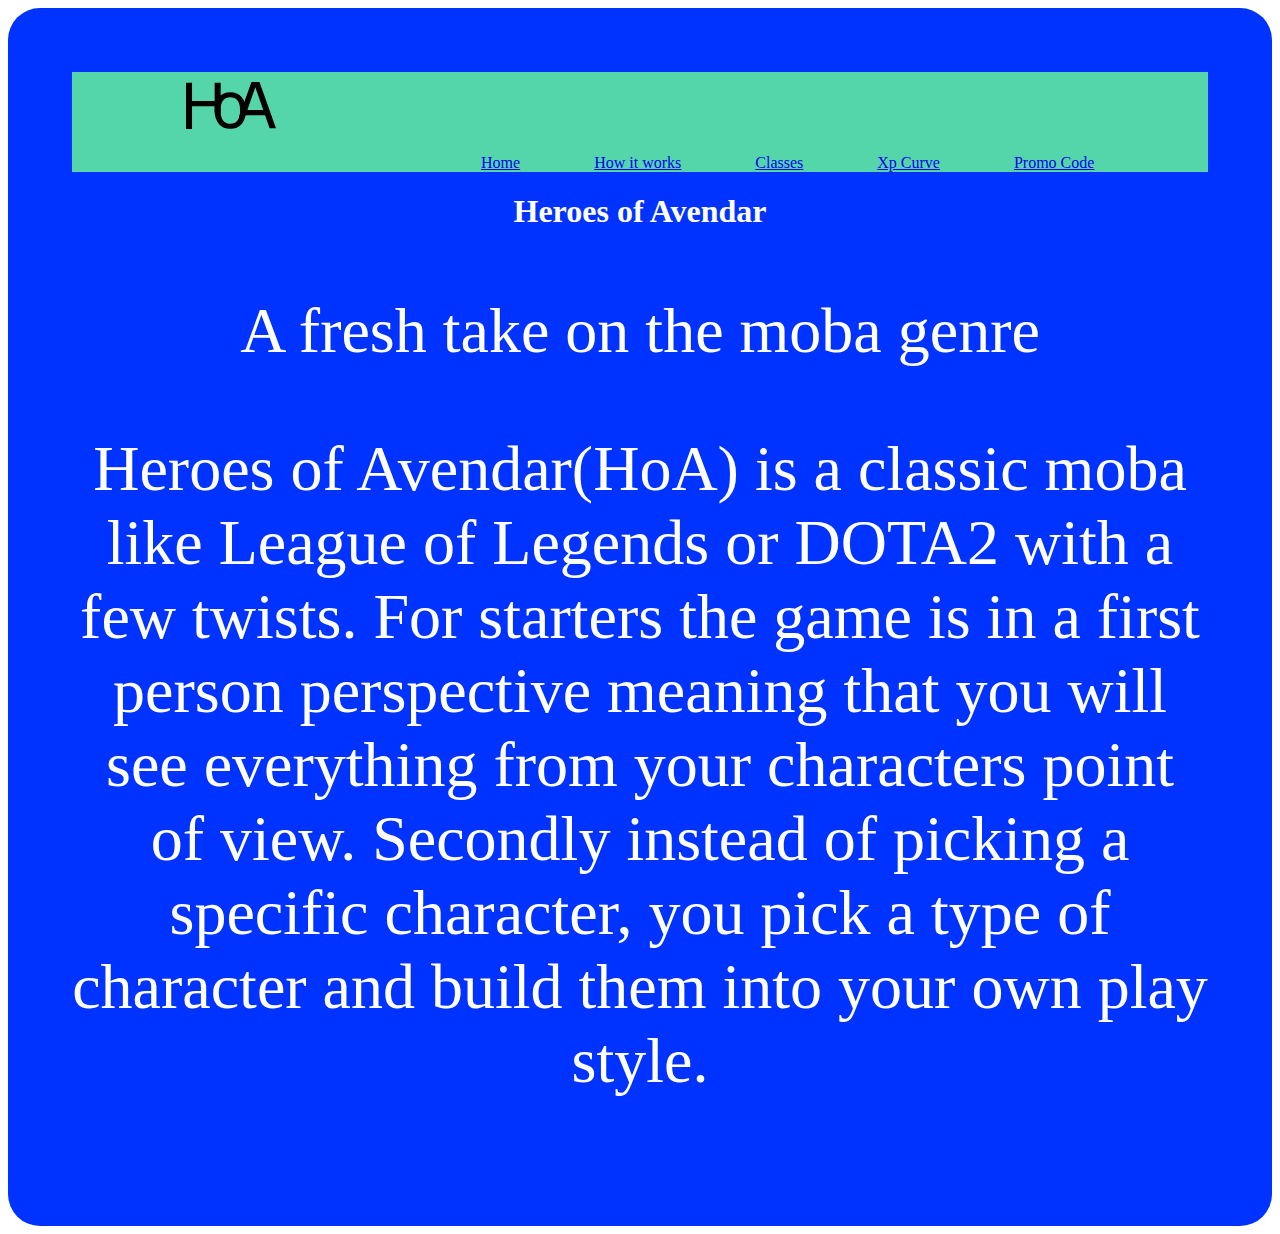
==== index.html @ ce511b8d "first commit" ====
<!DOCTYPE html>
<html lang="en" dir="ltr">
  <head>
    <meta charset="utf-8">
    <title>Heroes of Avendar</title>
    <link rel="stylesheet" href="css/style.css">
  </head>

  <header>
    <div class="container">
      <img src="images/HoA.svg" alt="logo" class="logo">

      <nav>
        <ul>
          <li><a href="index.html">Home</a></li>
          <li><a href="pages/how.html">How it works</a></li>
          <li><a href="pages/classes.html">Classes</a></li>
          <li><a href="pages/xpCurve.html">Xp Curve</a></li>
          <li><a href="pages/promoCode.html">Promo Code</a></li>

        </ul>
      </nav>

    </div>
  </header>

  <body>
    <h1>Heroes of Avendar</h1>
    <div>
      <p>A fresh take on the moba genre</p>
    </div>
    <p>Heroes of Avendar(HoA) is a classic moba like League of Legends or DOTA2 with a few twists.
    For starters the game is in a first person perspective meaning that you will see everything from your characters point of view.
    Secondly instead of picking a specific character, you pick a type of character and build them into your own play style.  </p>
  </body>
</html>
---- css/style.css ----
html {
 background-color: #FFFFFF
}

body {
  background-color: #0033ff;
  text-align: center;
  padding: 64px;
  border-radius: 32px;
}

header {
  background: #55d6aa;
}

nav {
  float: right;
}

header::after {
  content: '';
  display: table;
  clear: both;
}

nav ul {
  margin: 0;
  padding: 0;
  list-style: none;

}

nav li {
  display: inline-block;
  margin-left: 70px;
  padding-top: 12%
}

button {
  background-color: transparent;
}

button:hover {
  background-color: #FFFFFF;
  transition: background-color 0.5;
}

h1 {
  font-size: 128;
  color: #FFFFFF;
}

p {
  font-size: 64px;
  color: #FFFFFF;
  opacity: 1;
}

ul {
	color: #2898FF;
}

/*Footer*/
footer {
	text-align: center;
}

.towerHover {
  opacity: 1;
  transition: opacity 0.3s;
}


.towerHover:hover {
  opacity: 0.5;
  transition: opacity 0.5s;
  cursor: pointer;
}

.container {
  width: 80%;
  margin: 0 auto;
}

.logo {
  float: left;
  width: 10%;
  padding-top: 10px;
}
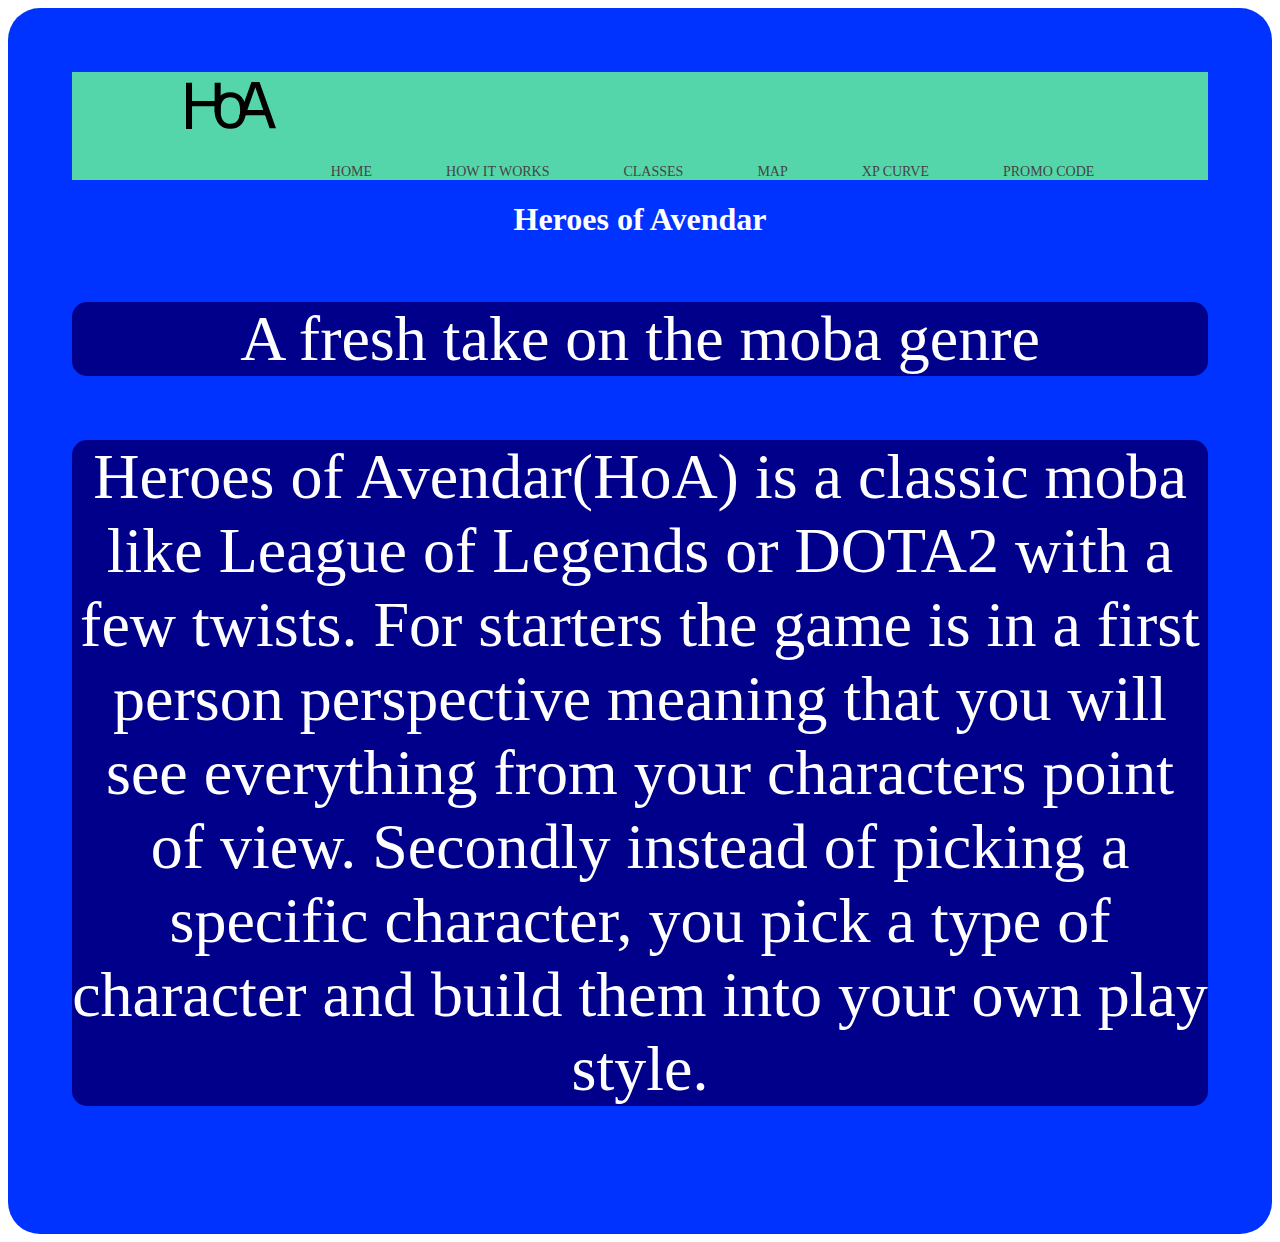
==== commit 0a03ca33: "changes" ====
--- a/index.html
+++ b/index.html
@@ -15,6 +15,7 @@
           <li><a href="index.html">Home</a></li>
           <li><a href="pages/how.html">How it works</a></li>
           <li><a href="pages/classes.html">Classes</a></li>
+          <li><a href="pages/map.html">Map</a></li>
           <li><a href="pages/xpCurve.html">Xp Curve</a></li>
           <li><a href="pages/promoCode.html">Promo Code</a></li>
 
--- a/css/style.css
+++ b/css/style.css
@@ -36,15 +36,6 @@
   padding-top: 12%
 }
 
-button {
-  background-color: transparent;
-}
-
-button:hover {
-  background-color: #FFFFFF;
-  transition: background-color 0.5;
-}
-
 h1 {
   font-size: 128;
   color: #FFFFFF;
@@ -58,6 +49,11 @@
 
 ul {
 	color: #2898FF;
+}
+
+p {
+  background-color: darkblue;
+  border-radius: 15px;
 }
 
 /*Footer*/
@@ -87,3 +83,70 @@
   width: 10%;
   padding-top: 10px;
 }
+
+
+.container {
+	width: 80%;
+	margin: 0 auto;
+}
+
+header {
+  background: #55d6aa;
+}
+
+header::after {
+  content: '';
+  display: table;
+  clear: both;
+}
+
+.logo {
+  float: left;
+  padding: 10px 0;
+}
+
+nav {
+  float: right;
+}
+
+nav ul {
+  margin: 0;
+  padding: 0;
+  list-style: none;
+}
+
+nav li {
+  display: inline-block;
+  margin-left: 70px;
+  padding-top: 23px;
+
+  position: relative;
+}
+
+nav a {
+  color: #444;
+  text-decoration: none;
+  text-transform: uppercase;
+  font-size: 14px;
+}
+
+nav a:hover {
+  color: #000;
+}
+
+nav a::before {
+  content: '';
+  display: block;
+  height: 5px;
+  background-color: #444;
+
+  position: absolute;
+  top: 0;
+  width: 0%;
+
+  transition: all ease-in-out 250ms;
+}
+
+nav a:hover::before {
+  width: 100%;
+}
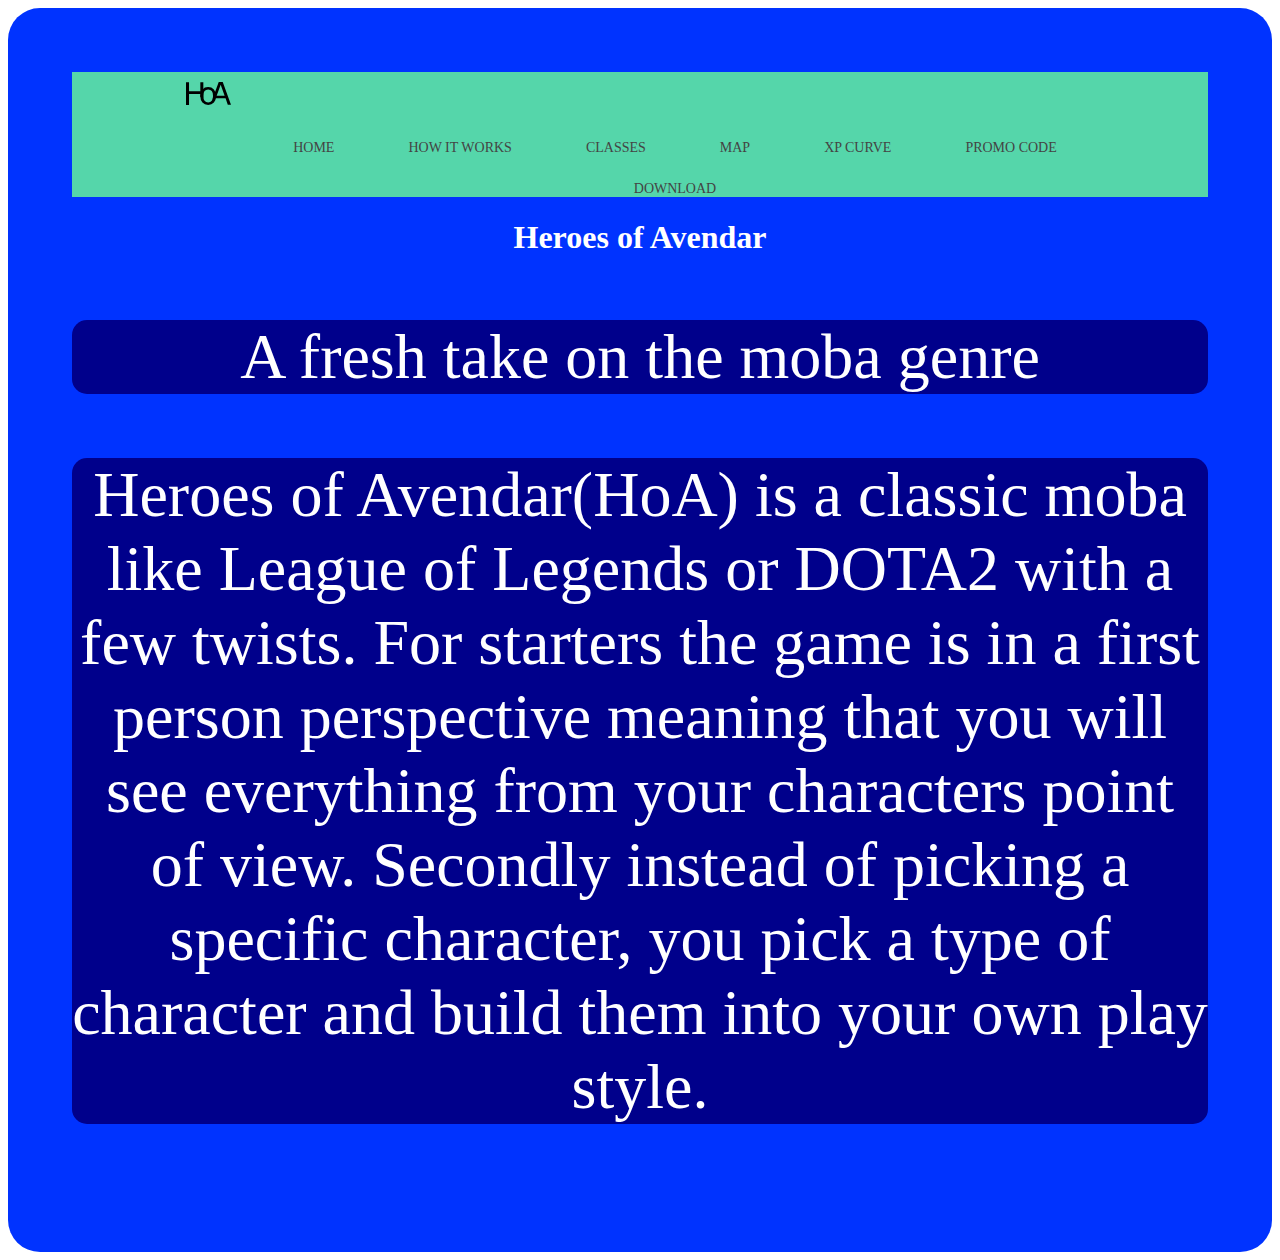
==== commit 26b59db4: "changes" ====
--- a/index.html
+++ b/index.html
@@ -18,6 +18,7 @@
           <li><a href="pages/map.html">Map</a></li>
           <li><a href="pages/xpCurve.html">Xp Curve</a></li>
           <li><a href="pages/promoCode.html">Promo Code</a></li>
+          <li><a href="pages/download.html">Download</a></li>
 
         </ul>
       </nav>
--- a/css/style.css
+++ b/css/style.css
@@ -78,13 +78,6 @@
   margin: 0 auto;
 }
 
-.logo {
-  float: left;
-  width: 10%;
-  padding-top: 10px;
-}
-
-
 .container {
 	width: 80%;
 	margin: 0 auto;
@@ -102,6 +95,7 @@
 
 .logo {
   float: left;
+  width: 5%;
   padding: 10px 0;
 }
 
